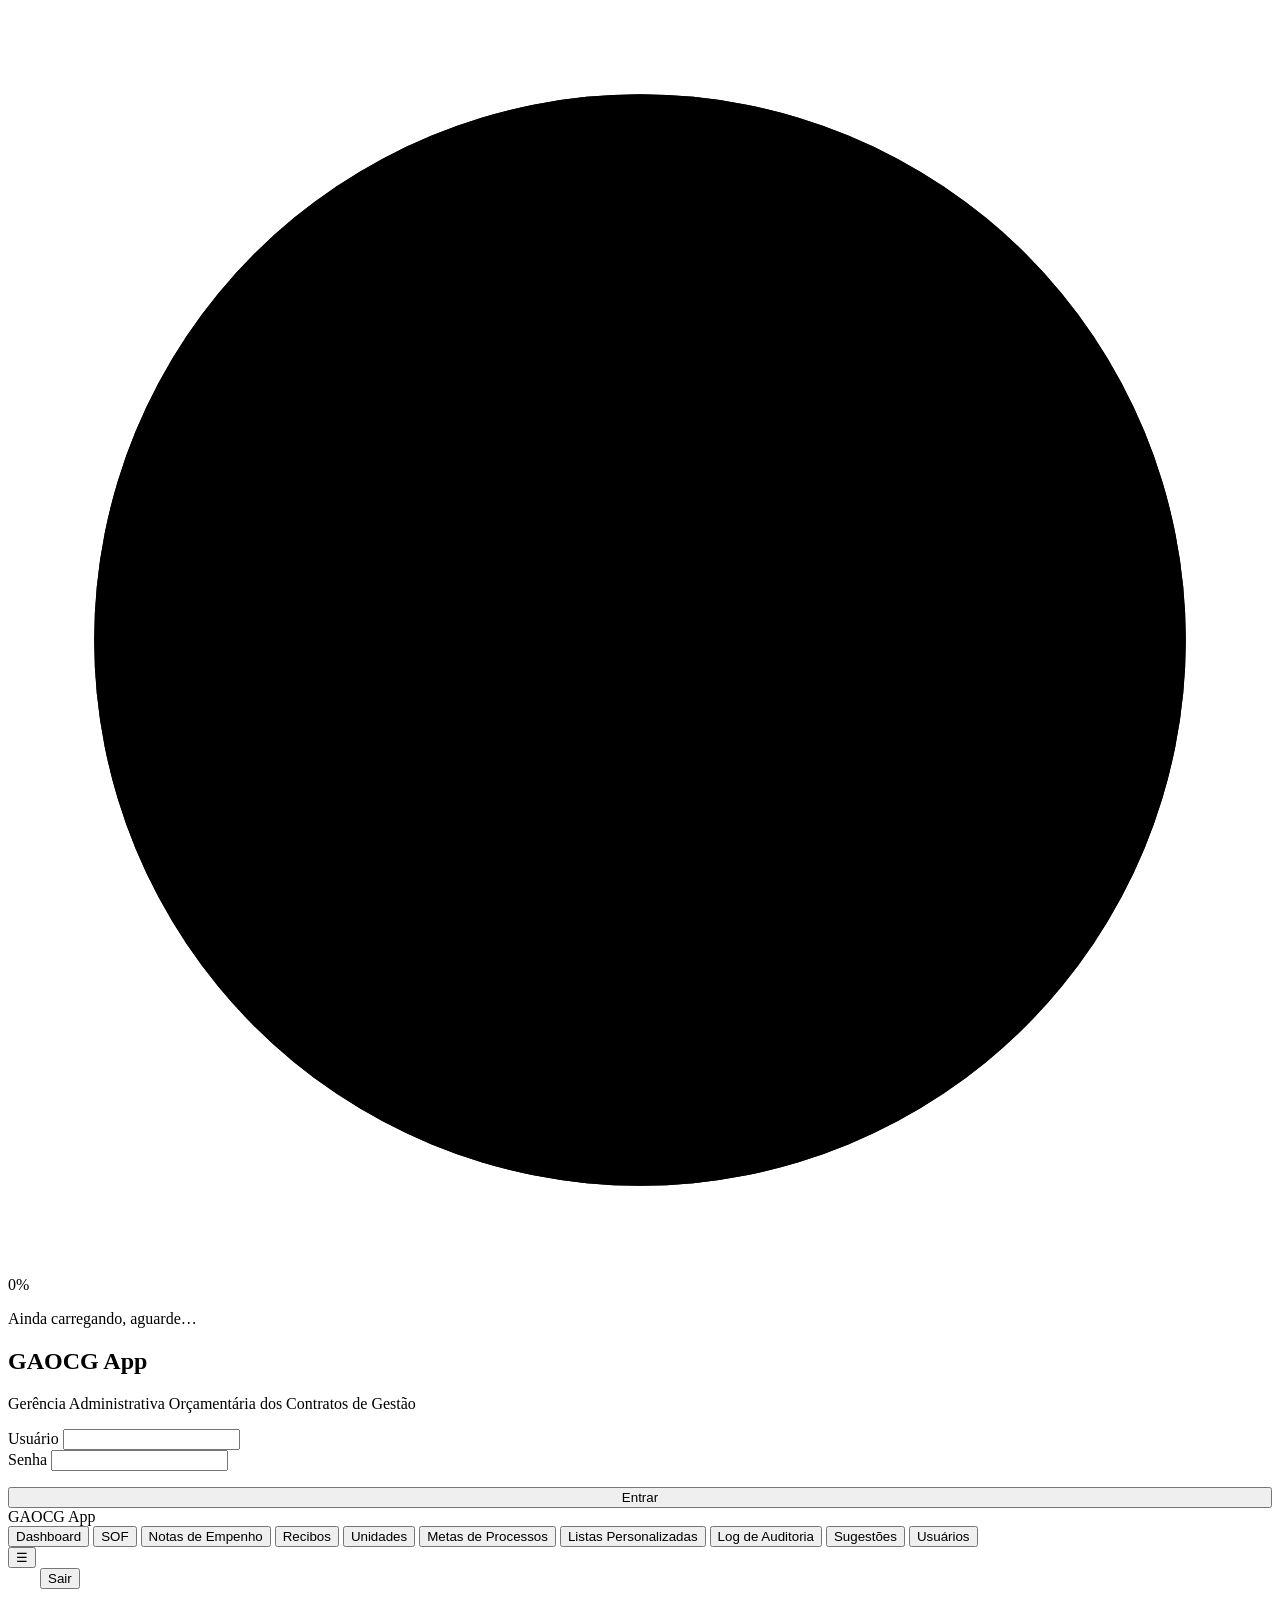
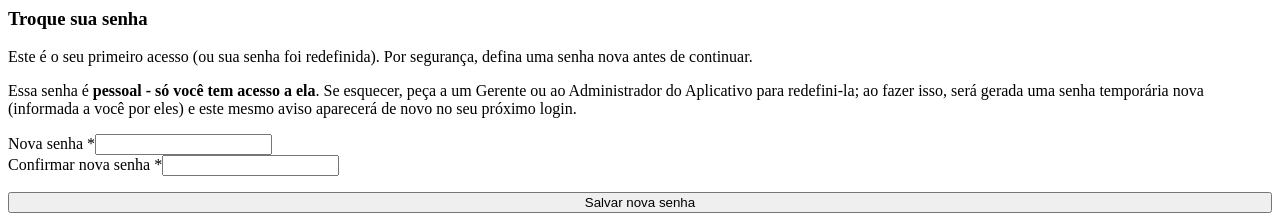
==== index.html @ 0a50ba72 "Troca a senha padrao fixa por senha temporaria aleatoria Remove o "123456" das telas de criacao/rede" ====
<!DOCTYPE html>
<html lang="pt-BR">
<head>
  <meta charset="UTF-8" />
  <meta name="viewport" content="width=device-width, initial-scale=1.0" />
  <title>GAOCG App - Gestão Orçamentária dos Contratos de Gestão</title>
  <link rel="icon" href="favicon.svg" type="image/svg+xml" />
  <!--
    Instalável (sessão 2026-09-01, pedido do usuário) - manifest.json/sw.js
    (na raiz do repo) só cuidam de "Adicionar à tela inicial" no
    celular/desktop. Sem modo offline de propósito - ver comentário no topo
    de sw.js pro motivo.
  -->
  <link rel="manifest" href="manifest.json" />
  <meta name="theme-color" content="#1e3a8a" />
  <link rel="apple-touch-icon" href="favicon.svg" />
  <meta name="apple-mobile-web-app-capable" content="yes" />
  <meta name="apple-mobile-web-app-title" content="GAOCG" />
  <meta name="apple-mobile-web-app-status-bar-style" content="black-translucent" />
  <link rel="stylesheet" href="css/style.css" />
  <!--
    "Novo visual" (sessão 2026-08-13) roda em PARALELO ao style.css acima,
    nunca no lugar dele (ver css/tema-novo.css) - só faz efeito com
    data-tema="novo" em <html>. Escolha entre "Atual"/"Novo" existiu como
    período de transição e foi removida (sessão 2026-08-14, pedido do
    usuário): data-tema="novo" agora é fixo, aplicado abaixo sem depender de
    preferência salva.
  -->
  <link rel="stylesheet" href="css/tema-novo.css" />
  <script>
    // data-tema="novo" precisa estar em <html> ANTES do parser chegar no
    // <body>, pra nunca piscar o visual antigo por uma fração de segundo -
    // por isso é um script síncrono aqui (não "defer" como os demais). Só o
    // modo de cor (claro/escuro/sistema) ainda é preferência do usuário,
    // salva em localStorage (ver js/tema.js).
    (function () {
      document.documentElement.setAttribute('data-tema', 'novo');
      try {
        var modoCor = localStorage.getItem('gaocg_tema_modo_cor') || 'sistema';
        if (modoCor !== 'sistema') document.documentElement.setAttribute('data-modo-cor', modoCor);
      } catch (e) { /* localStorage indisponível (modo privado etc.) - fica no modo sistema. */ }
    })();
  </script>
</head>
<body>

  <!--
    Anel de carregamento com porcentagem (sessão 2026-09-01, pedido do
    usuário: "como eu sei que não travou?") - substitui o spinner simples
    (sem informação nenhuma) por um indicador que sempre está em movimento e
    mostra uma estimativa de progresso, pra nunca parecer travado numa
    requisição mais lenta. A porcentagem é uma ESTIMATIVA por tempo (o Apps
    Script não expõe progresso real de execução) - se aproxima de ~92% e
    desacelera, nunca chega perto de 100% sozinha; só pula pra 100% quando a
    resposta chega de verdade (ver UI.mostrarCarregando/esconderCarregando,
    js/app.js).
  -->
  <div id="sobreposicaoCarregando" class="oculto">
    <div class="carregando-caixa">
      <div class="anel-carregamento-wrap">
        <svg class="anel-carregamento" viewBox="0 0 44 44">
          <circle class="anel-carregamento-fundo" cx="22" cy="22" r="19"></circle>
          <circle class="anel-carregamento-progresso" id="anelCarregamentoProgresso" cx="22" cy="22" r="19"></circle>
        </svg>
        <span class="anel-carregamento-texto" id="anelCarregamentoTexto">0%</span>
      </div>
      <p class="carregando-aviso oculto" id="carregandoAviso">Ainda carregando, aguarde…</p>
    </div>
  </div>
  <div id="containerToasts"></div>

  <!-- TELA DE LOGIN -->
  <section id="telaLogin">
    <div class="cartao-login">
      <h1>GAOCG App</h1>
      <p class="subtitulo">Gerência Administrativa Orçamentária dos Contratos de Gestão</p>
      <form id="formLogin" novalidate>
        <div class="campo">
          <label for="loginUsuario">Usuário</label>
          <input id="loginUsuario" type="text" autocomplete="username" required />
        </div>
        <div class="campo">
          <label for="loginSenha">Senha</label>
          <input id="loginSenha" type="password" autocomplete="current-password" required />
        </div>
        <p id="loginErro" class="erro-campo oculto"></p>
        <button type="submit" class="botao primario" style="width:100%">Entrar</button>
      </form>
    </div>
  </section>

  <!-- APLICAÇÃO -->
  <div id="appShell" class="oculto">
    <aside id="barraLateral">
      <div class="logo">GAOCG App</div>
      <nav>
        <button data-tela="dashboard" class="ativo">Dashboard</button>
        <button data-tela="sof">SOF</button>
        <button data-tela="notasEmpenho">Notas de Empenho</button>
        <button data-tela="recibos">Recibos</button>
        <button data-tela="unidades">Unidades</button>
        <button data-tela="metasProcessos">Metas de Processos</button>
        <button data-tela="listas">Listas Personalizadas</button>
        <button data-tela="logAuditoria">Log de Auditoria</button>
        <button data-tela="sugestoes">Sugestões</button>
        <button data-tela="usuarios" class="somente-gerente oculto">Usuários</button>
      </nav>
    </aside>
    <div id="fundoMenuMobile" class="fundo-menu-mobile oculto"></div>

    <div id="areaPrincipal">
      <header id="barraTopo">
        <button type="button" id="btnMenuMobile" class="botao-icone oculto-desktop" aria-label="Abrir menu">☰</button>
        <div id="tituloTopo" style="font-weight:600;color:var(--azul-escuro)"></div>
        <div style="display:flex;align-items:center;gap:16px">
          <div id="temaControles"></div>
          <div class="usuario-info">
            <strong id="nomeUsuarioTopo"></strong>
            <span id="perfilUsuarioTopo"></span>
          </div>
          <button id="btnSair" class="botao">Sair</button>
        </div>
      </header>
      <main id="conteudo"></main>
    </div>
  </div>

  <!--
    MODAL GENÉRICO (reaproveitado por todas as telas) - sessão 2026-08-12:
    o conteúdo (.modal, com título/corpo/rodapé) passou a ser criado por JS
    (UI.abrirModal, js/app.js) em vez de fixo aqui, pra permitir minimizar um
    card editado (sai de dentro de #sobreposicaoModal, vai pra
    #areaModaisMinimizados, sem perder nenhum estado/listener) e reabri-lo
    depois pelo "dock" (#dockModais, canto inferior esquerdo).
  -->
  <div id="sobreposicaoModal" class="sobreposicao-modal oculto"></div>
  <div id="areaModaisMinimizados" class="oculto"></div>
  <div id="dockModais" class="dock-modais"></div>

  <!--
    TROCA DE SENHA OBRIGATÓRIA (sessão 2026-08-26, pedido do usuário) -
    aparece no primeiro login de todo usuário novo, e de novo sempre que um
    Gerente/Administrador redefine a senha dele (gera uma senha temporária).
    Fixo aqui (não passa por UI.abrirModal) DE PROPÓSITO: sem botão de
    fechar/X e sem listener de "clicar fora" - só some depois que
    trocarSenhaPrimeiroLogin salva com sucesso (ver verificarTrocaSenhaObrigatoria_,
    js/app.js). Fica escondido por baixo do appShell até ser exibido.
  -->
  <div id="sobreposicaoTrocaSenhaObrigatoria" class="sobreposicao-modal oculto">
    <div class="modal pequeno">
      <div class="modal-cabecalho"><h3 class="modal-titulo">Troque sua senha</h3></div>
      <div class="modal-corpo">
        <p class="ajuda">Este é o seu primeiro acesso (ou sua senha foi redefinida). Por segurança, defina uma senha nova antes de continuar.</p>
        <p class="ajuda">Essa senha é <strong>pessoal - só você tem acesso a ela</strong>. Se esquecer, peça a um Gerente ou ao Administrador do Aplicativo para redefini-la; ao fazer isso, será gerada uma senha temporária nova (informada a você por eles) e este mesmo aviso aparecerá de novo no seu próximo login.</p>
        <form id="formTrocaSenhaObrigatoria" novalidate>
          <div class="campo"><label for="primeiroLoginSenhaNova">Nova senha *</label><input id="primeiroLoginSenhaNova" type="password" autocomplete="new-password" minlength="6" required /></div>
          <div class="campo"><label for="primeiroLoginSenhaConfirmacao">Confirmar nova senha *</label><input id="primeiroLoginSenhaConfirmacao" type="password" autocomplete="new-password" minlength="6" required /></div>
          <p id="primeiroLoginErro" class="erro-campo oculto"></p>
          <button type="submit" class="botao primario" style="width:100%">Salvar nova senha</button>
        </form>
      </div>
    </div>
  </div>

  <!--
    defer: os 18 arquivos são baixados em PARALELO durante o parse do HTML e
    executados na ordem declarada, logo antes do DOMContentLoaded - em vez de
    um download bloqueante atrás do outro. A ordem entre eles continua
    garantida (é isso que `defer` promete), então as dependências de carga
    (App.init em js/app.js depende de todos os módulos anteriores já estarem
    definidos) seguem valendo. Nenhum módulo toca no DOM antes do parse
    terminar, então o listener de DOMContentLoaded em js/app.js continua sendo
    registrado a tempo.
  -->
  <script defer src="js/api.js"></script>
  <script defer src="js/cache-abas.js"></script>
  <script defer src="js/auth.js"></script>
  <script defer src="js/unidades.js"></script>
  <script defer src="js/metas-processos.js"></script>
  <script defer src="js/listas.js"></script>
  <script defer src="js/usuarios.js"></script>
  <script defer src="js/edicao-simultanea.js"></script>
  <script defer src="js/sei-bridge.js"></script>
  <script defer src="js/sof.js"></script>
  <script defer src="js/notas-empenho.js"></script>
  <script defer src="js/recibos.js"></script>
  <script defer src="js/log-auditoria.js"></script>
  <script defer src="js/sugestoes.js"></script>
  <script defer src="js/relatorios.js"></script>
  <script defer src="js/dashboard.js"></script>
  <script defer src="js/tema.js"></script>
  <script defer src="js/app.js"></script>
  <script>
    // Registro do service worker (sessão 2026-09-01) - só pra habilitar
    // "Adicionar à tela inicial", sem afetar o carregamento normal (roda
    // depois do "load", em segundo plano, e falha em silêncio se o
    // navegador não suportar). Ver comentário no topo de sw.js: ele não
    // cacheia nada de propósito.
    if ('serviceWorker' in navigator) {
      window.addEventListener('load', () => {
        navigator.serviceWorker.register('sw.js').catch(() => {});
      });
    }
  </script>
</body>
</html>
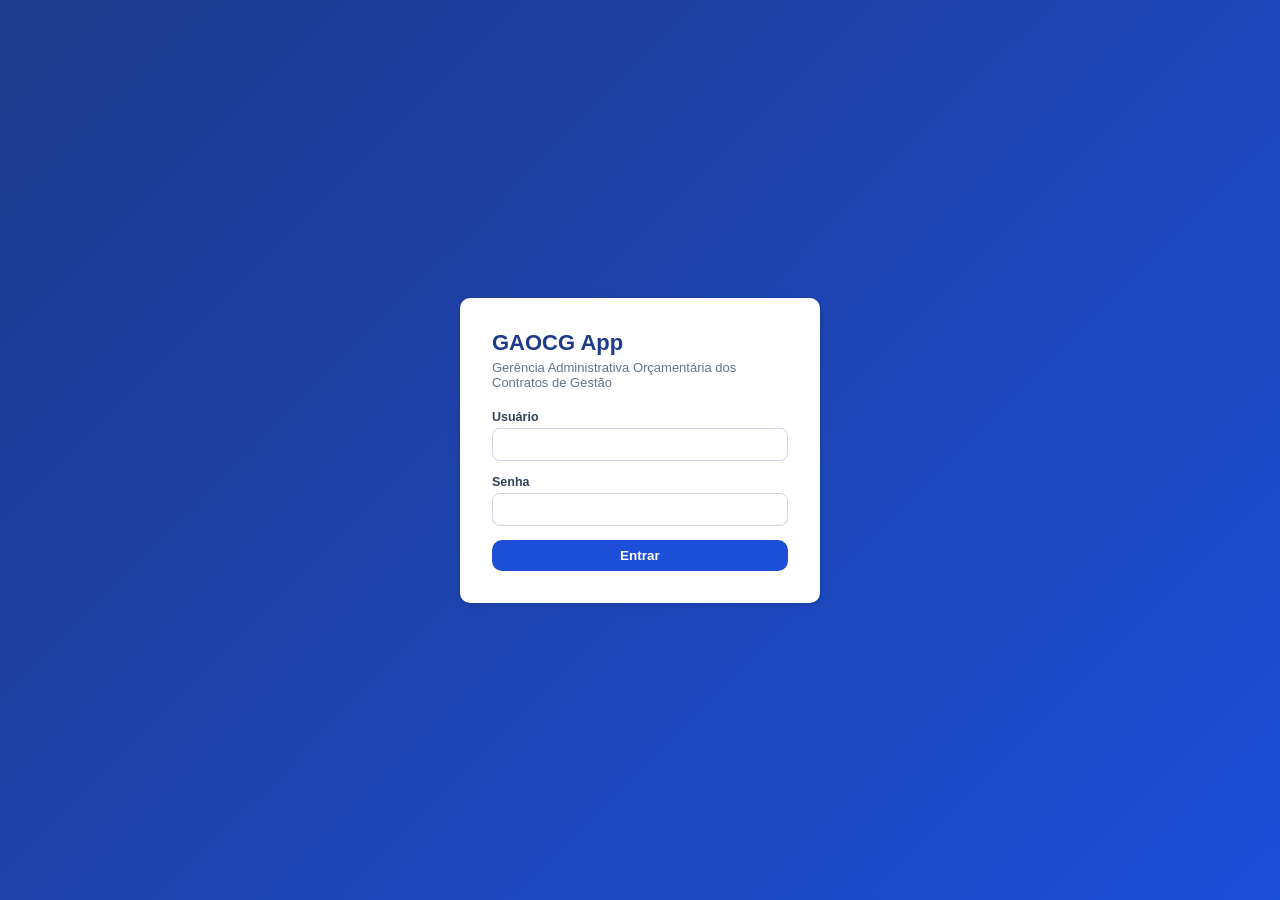
==== commit 41108f3c: "Adiciona a aba Fluxograma GAOCG (modelagem do Bizagi com navegacao por caminho) Visualizador proprio" ====
--- a/index.html
+++ b/index.html
@@ -100,6 +100,7 @@
         <button data-tela="recibos">Recibos</button>
         <button data-tela="unidades">Unidades</button>
         <button data-tela="metasProcessos">Metas de Processos</button>
+        <button data-tela="fluxograma">Fluxograma GAOCG</button>
         <button data-tela="listas">Listas Personalizadas</button>
         <button data-tela="logAuditoria">Log de Auditoria</button>
         <button data-tela="sugestoes">Sugestões</button>
@@ -186,6 +187,7 @@
   <script defer src="js/recibos.js"></script>
   <script defer src="js/log-auditoria.js"></script>
   <script defer src="js/sugestoes.js"></script>
+  <script defer src="js/fluxograma.js"></script>
   <script defer src="js/relatorios.js"></script>
   <script defer src="js/dashboard.js"></script>
   <script defer src="js/tema.js"></script>
--- a/css/style.css
+++ b/css/style.css
@@ -0,0 +1,1001 @@
+/* GAOCG App - CSS vanilla (sem framework), tema claro. */
+
+:root {
+  --azul: #1d4ed8;
+  --azul-escuro: #1e3a8a;
+  --azul-claro: #dbeafe;
+  --verde: #15803d;
+  --verde-claro: #dcfce7;
+  --vermelho: #b91c1c;
+  --vermelho-claro: #fee2e2;
+  --amarelo: #a16207;
+  --amarelo-claro: #fef9c3;
+  --cinza-100: #f1f5f9;
+  --cinza-200: #e2e8f0;
+  --cinza-300: #cbd5e1;
+  --cinza-500: #64748b;
+  --cinza-700: #334155;
+  --cinza-900: #0f172a;
+  --branco: #ffffff;
+  --roxo: #7e22ce;
+  --roxo-claro: #f3e8ff;
+  --ciano: #0e7490;
+  --ciano-claro: #cffafe;
+  --raio: 10px;
+  --sombra: 0 2px 6px rgba(15, 23, 42, 0.1), 0 1px 3px rgba(15, 23, 42, 0.07);
+  --sombra-forte: 0 8px 20px rgba(15, 23, 42, 0.14), 0 2px 6px rgba(15, 23, 42, 0.08);
+}
+
+* { box-sizing: border-box; }
+
+body {
+  margin: 0;
+  font-family: -apple-system, "Segoe UI", Roboto, Arial, sans-serif;
+  background: var(--cinza-100);
+  color: var(--cinza-900);
+  font-size: 14px;
+}
+
+.oculto { display: none !important; }
+
+/* ===== Login ===== */
+#telaLogin {
+  min-height: 100vh;
+  display: flex;
+  align-items: center;
+  justify-content: center;
+  background: linear-gradient(135deg, var(--azul-escuro), var(--azul));
+}
+.cartao-login {
+  background: var(--branco);
+  border-radius: var(--raio);
+  box-shadow: var(--sombra);
+  padding: 32px;
+  width: 100%;
+  max-width: 360px;
+}
+.cartao-login h1 { margin: 0 0 4px; color: var(--azul-escuro); font-size: 22px; }
+.cartao-login p.subtitulo { margin: 0 0 20px; color: var(--cinza-500); font-size: 13px; }
+
+/* ===== Layout geral ===== */
+#appShell { display: flex; min-height: 100vh; }
+
+#barraLateral {
+  width: 220px;
+  background: var(--azul-escuro);
+  color: var(--branco);
+  flex-shrink: 0;
+  display: flex;
+  flex-direction: column;
+}
+#barraLateral .logo { padding: 20px 16px; font-weight: 700; font-size: 16px; border-bottom: 1px solid rgba(255,255,255,0.15); }
+#barraLateral nav { flex: 1; padding: 8px; }
+#barraLateral nav button {
+  display: block;
+  width: 100%;
+  text-align: left;
+  background: none;
+  border: none;
+  color: rgba(255,255,255,0.85);
+  padding: 10px 12px;
+  border-radius: var(--raio);
+  cursor: pointer;
+  font-size: 13.5px;
+  margin-bottom: 2px;
+}
+#barraLateral nav button:hover { background: rgba(255,255,255,0.1); }
+#barraLateral nav button.ativo { background: var(--azul); color: var(--branco); font-weight: 600; }
+
+#areaPrincipal { flex: 1; display: flex; flex-direction: column; min-width: 0; }
+
+#barraTopo {
+  background: var(--branco);
+  border-bottom: 1px solid var(--cinza-200);
+  padding: 12px 24px;
+  display: flex;
+  justify-content: space-between;
+  align-items: center;
+}
+/*
+ * Borda + sombra (sessão 2026-08-14, pedido do usuário): antes só tinha
+ * cursor:pointer, sem nenhuma pista visual de que dava pra clicar (abre
+ * abrirModalPerfil, ver js/app.js) até passar o mouse. Mesma linguagem de
+ * "cartão clicável" já usada em .cartao-indicador/.cartao-sof/.cartao-unidade
+ * (borda sutil + sombra em repouso, borda mais escura + sombra mais forte no
+ * hover) - só com os tokens de cor prontos pra virar dark mode sozinha
+ * quando o tema mudar (ver css/tema-novo.css).
+ */
+#barraTopo .usuario-info {
+  text-align: right;
+  font-size: 12.5px;
+  color: var(--cinza-500);
+  cursor: pointer;
+  padding: 6px 14px;
+  border: 1px solid var(--cinza-200);
+  border-radius: var(--raio);
+  background: var(--cinza-100);
+  box-shadow: var(--sombra);
+  transition: box-shadow .12s ease, border-color .12s ease;
+}
+#barraTopo .usuario-info:hover { border-color: var(--cinza-300); box-shadow: var(--sombra-forte); }
+#barraTopo .usuario-info strong { color: var(--cinza-900); font-size: 14px; display: block; }
+
+#conteudo { padding: 24px; flex: 1; overflow-y: auto; max-width: 1600px; margin: 0 auto; width: 100%; }
+
+/* ===== Componentes ===== */
+h2.titulo-tela { margin: 0 0 16px; font-size: 18px; color: var(--azul-escuro); }
+
+.botao {
+  display: inline-block;
+  border: none;
+  border-radius: var(--raio);
+  padding: 8px 16px;
+  font-size: 13.5px;
+  font-weight: 600;
+  cursor: pointer;
+  background: var(--cinza-200);
+  color: var(--cinza-900);
+  text-decoration: none; /* .botao também é usada em <a> (ex.: "Ver arquivo") - sem isso, herdava o sublinhado padrão de link. */
+  transition: transform .08s ease, filter .08s ease;
+}
+.botao:hover { filter: brightness(0.97); }
+.botao:active { transform: scale(0.96); filter: brightness(0.9); }
+.botao.primario { background: var(--azul); color: var(--branco); }
+.botao.perigo { background: var(--vermelho); color: var(--branco); }
+.botao.sucesso { background: var(--verde); color: var(--branco); }
+.botao:disabled { opacity: 0.6; cursor: not-allowed; }
+/* Botão "Apagar cards"/"Apagar linhas" com o modo de seleção em lote ligado (sessão 2026-08-31). */
+.botao.ativo { background: var(--vermelho); color: var(--branco); }
+
+/**
+ * Barra de seleção em lote (sessão 2026-08-31, pedido do usuário: "Apagar
+ * cards" em SOF/Notas de Empenho/Unidades/Recibos) - mesma barra reaproveitada
+ * nas 4 telas, sempre logo abaixo da barra de filtros.
+ */
+.barra-selecao-lote { display: flex; align-items: center; gap: 12px; background: var(--vermelho-claro); border: 1px solid var(--vermelho); border-radius: 8px; padding: 10px 14px; margin-bottom: 16px; font-weight: 600; }
+.barra-selecao-lote span { flex: 1; }
+.checkbox-selecao-lote { width: 20px; height: 20px; cursor: pointer; }
+.em-selecao-lote { outline: 2px dashed var(--vermelho); outline-offset: 2px; }
+
+.campo { margin-bottom: 14px; }
+.campo label { display: block; font-weight: 600; margin-bottom: 4px; font-size: 12.5px; color: var(--cinza-700); }
+.campo input:not([type="checkbox"]):not([type="radio"]), .campo select, .campo textarea {
+  width: 100%;
+  padding: 8px 10px;
+  border: 1px solid var(--cinza-300);
+  border-radius: 8px;
+  font-size: 13.5px;
+  font-family: inherit;
+}
+/*
+ * Especificidade do ramo de <input> nas 3 regras abaixo repete DE PROPÓSITO
+ * os dois :not() da regra "normal" logo acima (linha 128) - achado real
+ * (sessão 2026-08-14, motivado pelo usuário reportar que o vermelho novo não
+ * aparecia): ".campo input.destaque-repeticao" (2 classes) tem especificidade
+ * MENOR que ".campo input:not([type=checkbox]):not([type=radio])" (3
+ * classes, por causa dos dois :not() - cada um conta a especificidade do que
+ * está dentro dele, é padrão CSS), então a borda cinza "normal" sempre
+ * vencia e o amarelo/vermelho NUNCA aparecia em campo <input> - nem o amarelo
+ * de template, nem o vermelho de valor monetário inválido, os dois já
+ * quebrados antes desta sessão. <select>/<textarea> nunca tiveram esse
+ * problema (a regra "normal" deles não tem :not() nenhum). O mesmo ajuste
+ * foi replicado em css/tema-novo.css (tema escuro tem sua própria regra
+ * "normal", com o mesmo problema).
+ */
+.campo input:not([type="checkbox"]):not([type="radio"]).destaque-repeticao, .campo select.destaque-repeticao, .campo textarea.destaque-repeticao {
+  border-color: var(--amarelo); background: var(--amarelo-claro);
+}
+/* Campo monetário com texto que não vira número (ver UI.parseValorBr, js/app.js).
+   Os campos de valor são type="text" + inputmode="decimal" pra aceitar o formato
+   brasileiro ("1.234,56"), que o type="number" rejeitava silenciosamente. */
+.campo input:not([type="checkbox"]):not([type="radio"]).campo-invalido {
+  border-color: var(--vermelho); background: var(--vermelho-claro);
+}
+/* Campo obrigatório do formulário de SOF ainda vazio (sessão 2026-08-14,
+   pedido do usuário) - ver CAMPOS_OBRIGATORIOS/aplicarDestaqueObrigatorios_
+   em js/sof.js. Some sozinho assim que o campo é preenchido (na mão ou por
+   autopreenchimento de template/unidade); nunca convive com .destaque-repeticao
+   no mesmo campo, porque um campo preenchido pelo template deixa de estar vazio. */
+.campo input:not([type="checkbox"]):not([type="radio"]).campo-obrigatorio-vazio, .campo select.campo-obrigatorio-vazio, .campo textarea.campo-obrigatorio-vazio,
+.campo .editor-rico-area.campo-obrigatorio-vazio {
+  border-color: var(--vermelho); background: var(--vermelho-claro);
+}
+/* Menu suspenso de <select> é pintado à parte pelo navegador/SO - cor sólida
+   nas <option>, pro texto continuar legível ali mesmo que a cor de fundo do
+   campo (acima) vire uma variável translúcida no futuro (ver o mesmo ajuste,
+   motivado por um bug real no tema escuro, em css/tema-novo.css). */
+.campo select.destaque-repeticao option,
+.campo select.campo-obrigatorio-vazio option {
+  background: var(--branco); color: var(--cinza-900);
+}
+.campo .ajuda { font-size: 11.5px; color: var(--cinza-500); margin-top: 3px; }
+/* Input + botão auxiliar na mesma linha (ex.: Nº SOF + "Buscar no SEI", sessão 2026-08-14). */
+.campo-linha-botao { display: flex; gap: 6px; align-items: stretch; }
+.campo-linha-botao input { flex: 1; min-width: 0; }
+.campo-linha-botao .botao { white-space: nowrap; padding: 8px 10px; }
+.campo .erro-campo { font-size: 11.5px; color: var(--vermelho); margin-top: 3px; }
+@keyframes piscarErro { 0%, 100% { opacity: 1; } 50% { opacity: 0; } }
+.erro-campo.piscar-erro { animation: piscarErro 0.25s ease-in-out 2; }
+/* #sofErro (modal de SOF) fica FORA de um .campo - a regra ".campo .erro-campo"
+   acima nunca chegava nele (achado 2026-09-04); base própria por id, pra
+   nunca ficar sem cor/tamanho de erro nenhum. */
+#sofErro.erro-campo { font-size: 11.5px; color: var(--vermelho); margin-top: 8px; }
+/* Campos obrigatórios faltando no modal de SOF (sessão 2026-09-04, pedido do
+   usuário: "a informação de quais campos faltam deve aparecer maior e com
+   mais destaque") - banner bem mais chamativo que o .erro-campo padrão
+   (pequeno, usado pra erros comuns de outros formulários/do próprio backend),
+   só quando marcado com esta classe extra (ver mostrarErroObrigatoriosSof_,
+   js/sof.js - some de novo em qualquer outro tipo de erro). */
+#sofErro.erro-campo-grande {
+  font-size: 15px;
+  font-weight: 700;
+  color: #7a1212;
+  background: var(--vermelho-claro);
+  border: 1px solid var(--vermelho);
+  border-radius: 8px;
+  padding: 10px 14px;
+  margin-top: 8px;
+}
+/* Pisca em vermelho os campos obrigatórios faltando, por alguns segundos,
+   assim que uma tentativa de salvar falha - reforça visualmente pra onde o
+   scrollIntoView (mostrarErroObrigatoriosSof_) acabou de levar o usuário. A
+   marcação vermelha ESTÁTICA (.campo-obrigatorio-vazio) continua depois que
+   a animação termina - só o piscar é temporário. */
+@keyframes piscarCampoObrigatorio {
+  0%, 100% { box-shadow: 0 0 0 0 rgba(198, 40, 40, 0); }
+  50% { box-shadow: 0 0 0 4px rgba(198, 40, 40, .35); }
+}
+.piscar-campo { animation: piscarCampoObrigatorio 0.5s ease-in-out 4; }
+.grade-2 { display: grid; grid-template-columns: 1fr 1fr; gap: 0 16px; }
+.grade-3 { display: grid; grid-template-columns: 1fr 1fr 1fr; gap: 0 16px; }
+
+.linhas-fonte { display: flex; flex-direction: column; gap: 8px; }
+.linha-fonte { display: grid; grid-template-columns: 1fr 1fr 1fr auto; gap: 0 16px; align-items: start; padding: 8px; background: var(--cinza-100); border-radius: 8px; }
+.linha-fonte .campo { margin-bottom: 0; }
+.linha-fonte-remover {
+  align-self: center; margin-top: 18px; width: 28px; height: 28px; border: none; border-radius: 8px;
+  background: var(--vermelho-claro); color: var(--vermelho); font-size: 16px; line-height: 1; cursor: pointer;
+}
+.linha-fonte-remover:hover { filter: brightness(0.97); }
+.linhas-fonte-rodape { display: flex; justify-content: space-between; align-items: center; margin-top: 8px; }
+.linhas-fonte-total { font-size: 13px; color: var(--cinza-700); }
+
+/*
+ * Linha de Fonte do SOF (sessão de fusão do formulário "Criar SOF - SEI" na
+ * criação): ganhou um cronograma de 12 meses, não cabe mais no grid de 4
+ * colunas numa única linha que ".linha-fonte" pressupõe (esse continua
+ * servindo só as linhas de Manutenção, mais simples, sem mudança de layout).
+ */
+.linha-fonte-cronograma { position: relative; display: flex; flex-direction: column; gap: 10px; padding: 12px 40px 12px 12px; background: var(--cinza-100); border-radius: 8px; }
+.linha-fonte-cronograma .campo { margin-bottom: 0; }
+.linha-fonte-cronograma .linha-fonte-remover { position: absolute; top: 8px; right: 8px; margin-top: 0; }
+.linha-fonte-cabecalho { display: grid; grid-template-columns: repeat(5, 1fr); gap: 0 16px; }
+.linha-fonte-total-exibicao { display: block; padding: 8px 10px; background: #fff; border: 1px solid var(--cinza-200); border-radius: 6px; font-size: 14px; }
+.linha-fonte-total-atendido-exibicao { display: block; padding: 8px 10px; background: var(--verde-claro); color: var(--verde); border: 1px solid var(--verde-claro); border-radius: 6px; font-size: 14px; }
+.linha-fonte-meses { display: grid; grid-template-columns: repeat(6, 1fr); gap: 8px 12px; }
+.linha-fonte-mes-campo { margin-bottom: 0; }
+.linha-fonte-mes-campo label { font-size: 11px; }
+/* Destaque verde/vermelho no cronograma da SOF (sessão 2026-07-29): mês já
+   coberto pelo total atendido (empenhado) x mês ainda não coberto. */
+.linha-fonte-mes-campo.mes-atendido input { background: var(--verde-claro); border-color: var(--verde); color: var(--verde); font-weight: 600; }
+.linha-fonte-mes-campo.mes-pendente input { background: var(--vermelho-claro); border-color: var(--vermelho); color: var(--vermelho); font-weight: 600; }
+.linha-fonte-legenda { margin: 4px 0 0; }
+
+/*
+ * Linha de Termo Aditivo da Unidade (sessão 2026-07-27): ganhou Tipo de
+ * pagamento (Regular/Sazonal) + Data limite, não cabe mais no grid de 3
+ * colunas de ".linha-fonte" - classe própria, mesmo princípio de
+ * ".linha-fonte-cronograma" acima.
+ */
+.linha-ta { position: relative; display: flex; flex-direction: column; gap: 10px; padding: 12px 40px 12px 12px; background: var(--cinza-100); border-radius: 8px; }
+.linha-ta-campos { display: grid; grid-template-columns: 1fr 1fr 1fr; gap: 0 12px; align-items: start; }
+.linha-ta-pagamento { display: grid; grid-template-columns: 1fr 1fr; gap: 0 12px; align-items: start; }
+.linha-ta-campos .campo, .linha-ta-pagamento .campo { margin-bottom: 0; }
+.linha-ta .linha-fonte-remover { position: absolute; top: 8px; right: 8px; margin-top: 0; }
+
+/*
+ * Seções de Ação da Unidade (sessão 2026-09-01, pedido do usuário) - mesmo
+ * princípio de ".linha-ta" acima, com um 2º nível aninhado (as Exceções por
+ * Objeto de cada seção, ".linha-acao-excecao").
+ */
+.linhas-acao { display: flex; flex-direction: column; gap: 12px; }
+.linha-acao { position: relative; display: flex; flex-direction: column; gap: 10px; padding: 12px 40px 12px 12px; background: var(--cinza-100); border-radius: 8px; }
+/* Escopado a .linha-acao-cabecalho (não .linha-acao inteiro) DE PROPÓSITO -
+   .linha-acao-excecao (mais abaixo) também tem um .linha-fonte-remover
+   dentro de .linha-acao, e não pode herdar este posicionamento. */
+.linha-acao-cabecalho .linha-fonte-remover { position: absolute; top: 8px; right: 8px; margin-top: 0; }
+.linha-acao-cabecalho .campo { margin-bottom: 0; max-width: 320px; }
+.linha-acao-campos { display: grid; grid-template-columns: 1fr 1fr 1fr; gap: 0 12px; align-items: start; }
+.linha-acao-campos .campo { margin-bottom: 0; }
+.linha-acao-excecoes { border-top: 1px solid var(--cinza-200); padding-top: 10px; }
+.linha-acao-excecoes-titulo { display: block; font-weight: 600; font-size: 12.5px; color: var(--cinza-700); margin-bottom: 6px; }
+.linha-acao-excecoes-titulo .ajuda { display: block; font-weight: 400; margin-top: 2px; }
+.linha-acao-excecoes-lista { display: flex; flex-direction: column; gap: 8px; margin-bottom: 8px; }
+.linha-acao-excecao { position: relative; display: grid; grid-template-columns: 1fr 1fr; gap: 0 12px; padding-right: 40px; align-items: center; background: var(--branco); border-radius: 8px; padding-top: 6px; padding-bottom: 6px; padding-left: 8px; }
+.linha-acao-excecao .linha-fonte-remover { position: absolute; top: 50%; right: 6px; transform: translateY(-50%); margin-top: 0; width: 24px; height: 24px; font-size: 14px; }
+/* select/input soltos aqui (sem o wrapper .campo, que traria margem/label indesejados numa linha compacta) - reaplica a mesma aparência de .campo input/.campo select "na mão". */
+.linha-acao-excecao select, .linha-acao-excecao input { width: 100%; padding: 8px 10px; border: 1px solid var(--cinza-300); border-radius: 8px; font-size: 13.5px; font-family: inherit; margin: 0; }
+.cartao-unidade-ta-vencido { color: var(--vermelho); margin: 2px 0 6px; }
+
+.linhas-parcela-dividida { display: flex; flex-direction: column; gap: 8px; }
+.linha-parcela-dividida { display: flex; gap: 12px; align-items: flex-start; padding: 8px; background: var(--cinza-100); border-radius: 8px; }
+.linha-parcela-dividida .campo { margin-bottom: 0; }
+.linha-parcela-dividida-corpo { flex: 1; }
+.linha-parcela-dividida-remover {
+  align-self: center; margin-top: 18px; width: 28px; height: 28px; border: none; border-radius: 8px;
+  background: var(--vermelho-claro); color: var(--vermelho); font-size: 16px; line-height: 1; cursor: pointer; flex-shrink: 0;
+}
+.linha-parcela-dividida-remover:hover { filter: brightness(0.97); }
+/* Tabela "Documentos anexados" (LE + Ordens Bancárias) da parcela de maior percentual de um Recibo dividido de Contrato de Gestão (TES) - sessão 2026-08-06, reaproveita .tabela-reforcos (Notas de Empenho). */
+.pd-ob-bloco { margin-top: 10px; }
+.pd-ob-bloco .pd-ob-tabela-wrap { margin-bottom: 8px; }
+
+.painel {
+  background: var(--branco);
+  border-radius: var(--raio);
+  box-shadow: var(--sombra);
+  padding: 20px;
+  margin-bottom: 16px;
+  overflow-x: auto;
+}
+
+.barra-filtros { display: flex; flex-wrap: wrap; gap: 8px; align-items: flex-end; margin-bottom: 16px; }
+.barra-filtros .campo { margin-bottom: 0; min-width: 160px; }
+/* Agrupa o seletor de competência com o botão "Gerar recibos da meta" (sessão 2026-08-31, pedido do usuário) - os dois sempre juntos, nunca separados pelo wrap da barra de filtros. */
+.acao-gerar-meta { display: flex; align-items: flex-end; gap: 8px; }
+.acao-gerar-meta .campo { margin-bottom: 0; min-width: 130px; }
+
+/* Legenda de cores do prazo do contrato (sessão 2026-08-24, pedido do usuário) - tela de Unidades. */
+.legenda-prazo-unidades { margin: -8px 0 16px; font-size: 12px; color: var(--cinza-500); }
+.legenda-prazo-unidades .selo { font-size: 10.5px; padding: 1px 7px; margin: 0 1px; }
+
+table.tabela { width: 100%; border-collapse: collapse; font-size: 13px; }
+table.tabela th, table.tabela td { padding: 8px 10px; border-bottom: 1px solid var(--cinza-200); text-align: left; white-space: nowrap; }
+table.tabela th { background: var(--cinza-100); font-weight: 600; color: var(--cinza-700); position: sticky; top: 0; }
+table.tabela tbody tr:hover { background: var(--cinza-100); cursor: pointer; }
+table.tabela tbody tr.carregando { opacity: 0.55; pointer-events: none; transition: opacity .1s ease; }
+/* Recibo sem Nº Processo ainda (sessão 2026-08-27) - card criado por "Gerar
+   recibos da meta", ou qualquer outro sem o campo preenchido, ver
+   linhaReciboHtml_/cartaoGrupoReciboHtml_ (js/recibos.js). */
+table.tabela tbody tr.linha-sem-processo { background: var(--amarelo-claro); }
+table.tabela tbody tr.linha-sem-processo:hover { background: #fef3c7; }
+
+.selo { display: inline-block; padding: 2px 8px; border-radius: 999px; font-size: 11px; font-weight: 600; }
+.selo.azul { background: var(--azul-claro); color: var(--azul-escuro); }
+.selo.verde { background: var(--verde-claro); color: var(--verde); }
+.selo.amarelo { background: var(--amarelo-claro); color: var(--amarelo); }
+.selo.vermelho { background: var(--vermelho-claro); color: var(--vermelho); }
+.selo.cinza { background: var(--cinza-200); color: var(--cinza-700); }
+/* Perfil Administrador do Aplicativo (sessão 2026-08-14). */
+.selo.roxo { background: var(--roxo-claro); color: var(--roxo); }
+
+/* Status editável direto na listagem de Recibos (sessão 2026-08-07) - mesma
+   forma de "selo" de sempre, só que é um <select> de verdade por baixo. */
+.select-status-recibo {
+  display: inline-block; padding: 2px 6px; border-radius: 999px; font-size: 11px; font-weight: 600;
+  border: 1px solid rgba(0,0,0,.08); cursor: pointer; background-color: var(--cinza-200); color: var(--cinza-700);
+  max-width: 100%; font-family: inherit;
+}
+.select-status-recibo:disabled { opacity: .6; cursor: wait; }
+.select-status-recibo:focus-visible { outline: 2px solid var(--azul); outline-offset: 1px; }
+
+/* Card de grupo de parcela dividida na listagem de Recibos (sessão
+   2026-08-07, pedido do usuário: parcelas do mesmo pagamento em destaque,
+   "para não se confundir os outros pagamento") - Unidade/Objeto/Processo/
+   Competência aparecem 1x só no cabeçalho; a tabelinha embaixo reaproveita
+   .tabela normal, só com as colunas que mudam por parcela. */
+#listaRecibos > table.tabela, #listaRecibos > .cartao-grupo-recibo { margin-bottom: 14px; }
+#listaRecibos > table.tabela:last-child, #listaRecibos > .cartao-grupo-recibo:last-child { margin-bottom: 0; }
+.cartao-grupo-recibo { background: var(--branco); border-radius: var(--raio); box-shadow: var(--sombra); border-left: 4px solid var(--azul); overflow: hidden; }
+/* Mesmo destaque de tr.linha-sem-processo, versão card (sessão 2026-08-27). */
+.cartao-grupo-recibo.cartao-grupo-recibo-sem-processo { background: var(--amarelo-claro); border-left-color: var(--amarelo); }
+.cartao-grupo-recibo.cartao-grupo-recibo-sem-processo .cartao-grupo-recibo-cabecalho { background: var(--amarelo-claro); }
+.cartao-grupo-recibo-cabecalho { display: flex; flex-wrap: wrap; align-items: center; gap: 4px 14px; padding: 10px 14px; background: var(--azul-claro); }
+.cartao-grupo-recibo-titulo { font-weight: 700; color: var(--azul-escuro); font-size: 13.5px; }
+.cartao-grupo-recibo-meta { font-size: 12px; color: var(--cinza-700); }
+.cartao-grupo-recibo-observacao { margin: 0; padding: 6px 14px; font-size: 12px; color: var(--cinza-700); background: var(--cinza-100); border-bottom: 1px solid var(--cinza-200); overflow-wrap: break-word; }
+.cartao-grupo-recibo-observacao-meta { font-size: 11px; color: var(--cinza-500); }
+.cartao-grupo-recibo table.tabela th { position: static; }
+
+/* ===== Observações de Recibo (comentários com autor+data, sessão 2026-08-26) ===== */
+.observacoes-recibo-lista { display: flex; flex-direction: column; gap: 8px; margin: 8px 0; }
+.observacao-recibo { background: var(--cinza-100); border-radius: var(--raio); padding: 8px 10px; }
+.observacao-recibo-texto { font-size: 13px; color: var(--cinza-900); white-space: pre-wrap; overflow-wrap: break-word; }
+.observacao-recibo-rodape { display: flex; justify-content: space-between; align-items: center; gap: 8px; margin-top: 4px; }
+.observacao-recibo-acoes { display: flex; gap: 4px; flex-shrink: 0; }
+.observacao-recibo-nova { margin-top: 4px; }
+
+.paginacao { display: flex; justify-content: space-between; align-items: center; margin-top: 12px; font-size: 13px; color: var(--cinza-500); gap: 12px; flex-wrap: wrap; }
+.paginacao .botoes { display: flex; gap: 6px; }
+/* Seletor "Por página" (sessão 2026-08-31, pedido do usuário: 20/40/80/100/Todos). */
+.paginacao-tamanho { display: flex; align-items: center; gap: 6px; }
+.paginacao-tamanho select { padding: 4px 8px; border-radius: 6px; border: 1px solid var(--cinza-300); background: var(--superficie); color: var(--cinza-900); font-size: 13px; }
+
+/* ===== Select pesquisável (busca em qualquer dropdown com várias opções) ===== */
+.select-pesquisavel { position: relative; }
+.select-pesquisavel-input {
+  width: 100%; padding: 8px 10px; border: 1px solid var(--cinza-300); border-radius: 8px;
+  font-size: 13.5px; font-family: inherit; background: var(--branco);
+}
+.select-pesquisavel-input:disabled { background: var(--cinza-100); color: var(--cinza-500); cursor: not-allowed; }
+.select-pesquisavel-lista {
+  position: absolute; z-index: 45; top: calc(100% + 4px); left: 0; right: 0; max-height: 220px; overflow-y: auto;
+  background: var(--branco); border: 1px solid var(--cinza-300); border-radius: 8px; box-shadow: var(--sombra);
+  list-style: none; margin: 0; padding: 4px;
+}
+.select-pesquisavel-opcao { padding: 7px 9px; border-radius: 6px; font-size: 13px; cursor: pointer; }
+.select-pesquisavel-opcao:hover, .select-pesquisavel-opcao.destacada { background: var(--azul-claro); color: var(--azul-escuro); }
+.select-pesquisavel-vazio { padding: 7px 9px; font-size: 12.5px; color: var(--cinza-500); }
+
+/* ===== Filtro de múltipla escolha (barras de filtro) ===== */
+.campo-filtro-multiplo { display: grid; grid-template-columns: 1fr auto; align-items: center; gap: 4px; }
+.campo-filtro-multiplo label { grid-column: 1 / -1; width: auto !important; text-align: left; }
+/* Campo de Busca livre com "x" ao lado (sessão 2026-08-24, pedido do
+   usuário) - mesmo grid de .campo-filtro-multiplo acima, só que ao lado de
+   um <input> de texto comum em vez do widget de múltipla escolha. */
+.campo-busca-livre { display: grid; grid-template-columns: 1fr auto; align-items: center; gap: 4px; }
+.campo-busca-livre label { grid-column: 1 / -1; width: auto !important; text-align: left; }
+.filtro-multiplo { position: relative; }
+.filtro-multiplo-cabecalho {
+  width: 100%; display: flex; align-items: center; justify-content: space-between; gap: 6px;
+  padding: 8px 10px; border: 1px solid var(--cinza-300); border-radius: 8px; background: var(--branco);
+  font-size: 13.5px; font-family: inherit; cursor: pointer; color: var(--cinza-900); text-align: left;
+}
+.filtro-multiplo-cabecalho svg { flex-shrink: 0; color: var(--cinza-500); }
+.filtro-multiplo.tem-selecao .filtro-multiplo-cabecalho { border-color: var(--azul); background: var(--azul-claro); color: var(--azul-escuro); font-weight: 600; }
+.filtro-multiplo-texto { overflow: hidden; text-overflow: ellipsis; white-space: nowrap; }
+.filtro-multiplo-painel {
+  position: absolute; z-index: 45; top: calc(100% + 4px); left: 0; min-width: 220px; max-width: 320px;
+  background: var(--branco); border: 1px solid var(--cinza-300); border-radius: 8px; box-shadow: var(--sombra); padding: 6px;
+}
+.filtro-multiplo-busca {
+  width: 100%; padding: 7px 9px; border: 1px solid var(--cinza-300); border-radius: 6px;
+  font-size: 13px; font-family: inherit; margin-bottom: 4px;
+}
+.filtro-multiplo-opcoes { max-height: 220px; overflow-y: auto; }
+.filtro-multiplo-opcao { display: flex; align-items: center; gap: 8px; padding: 6px 8px; border-radius: 6px; font-size: 13px; cursor: pointer; }
+.filtro-multiplo-opcao:hover { background: var(--cinza-100); }
+.filtro-multiplo-opcao input { flex-shrink: 0; }
+.filtro-multiplo-vazio { padding: 7px 9px; font-size: 12.5px; color: var(--cinza-500); }
+/* "Selecionar todas" (sessão 2026-09-01, pedido do usuário) - mesma linha de .filtro-multiplo-opcao, só com separador embaixo e peso maior (marca a diferença pra ela não ser uma opção "de verdade"). */
+.filtro-multiplo-selecionar-todas { font-weight: 600; border-bottom: 1px solid var(--cinza-200); border-radius: 0; margin-bottom: 4px; padding-bottom: 8px; }
+.filtro-multiplo-selecionar-todas:has(input:disabled) { opacity: 0.5; cursor: not-allowed; }
+.filtro-multiplo-x, .busca-livre-x {
+  flex-shrink: 0; width: 26px; height: 26px; border: 1px solid var(--cinza-300); border-radius: 6px;
+  background: var(--branco); color: var(--cinza-500); font-size: 13px; line-height: 1; cursor: pointer;
+}
+.filtro-multiplo-x:hover, .busca-livre-x:hover { background: var(--vermelho-claro); color: var(--vermelho); border-color: var(--vermelho-claro); }
+.botao-limpar-filtros { background: var(--vermelho-claro); color: var(--vermelho); }
+.botao-limpar-filtros:hover { filter: brightness(0.96); }
+
+/* ===== Cabeçalho de tela com ações + chips de "Filtros ativos" (sessão 2026-09-30) =====
+   SOF/Notas de Empenho/Recibos: as ações (Novo, Relatório, Selecionar para
+   excluir) saíram da barra de filtros e foram pro lado do título; os "x" de
+   cada filtro viraram chips removíveis logo abaixo da barra. */
+.cabecalho-tela { display: flex; flex-wrap: wrap; align-items: center; justify-content: space-between; gap: 10px 16px; margin-bottom: 16px; }
+.cabecalho-tela h2.titulo-tela { margin: 0; }
+.acoes-tela { display: flex; flex-wrap: wrap; align-items: center; gap: 8px; }
+.barra-filtros .campo.campo-busca-livre { flex: 1 1 280px; min-width: 240px; }
+.barra-filtros .campo-checkbox-filtro { min-width: 0; min-height: 38px; }
+.filtros-ativos { display: flex; flex-wrap: wrap; align-items: center; gap: 6px; margin: -4px 0 14px; font-size: 12.5px; }
+.filtros-ativos-rotulo { color: var(--cinza-500); margin-right: 2px; }
+.chip-filtro { display: inline-flex; align-items: center; gap: 2px; max-width: 340px; padding: 3px 3px 3px 10px; border-radius: 999px; background: var(--azul-claro); color: var(--azul-escuro); }
+.chip-filtro-texto { overflow: hidden; text-overflow: ellipsis; white-space: nowrap; }
+.chip-filtro-x { flex-shrink: 0; width: 20px; height: 20px; padding: 0; border: none; border-radius: 50%; background: transparent; color: inherit; font-size: 15px; line-height: 1; cursor: pointer; }
+.chip-filtro-x:hover { background: rgba(127,127,127,.22); }
+.chip-filtro-limpar { border: none; background: transparent; padding: 3px 6px; color: var(--vermelho); font: inherit; text-decoration: underline; cursor: pointer; }
+/* Lista recarregando depois de mexer num filtro: esmaece o conteúdo atual e
+   mostra "Atualizando…", sem o spinner global que travava a tela inteira. */
+.lista-atualizando { position: relative; min-height: 64px; }
+.lista-atualizando > * { opacity: .45; pointer-events: none; transition: opacity .15s ease; }
+.lista-atualizando::after {
+  content: 'Atualizando…'; position: absolute; top: 12px; left: 50%; transform: translateX(-50%); z-index: 5;
+  padding: 4px 14px; border-radius: 999px; background: var(--azul); color: #fff; font-size: 12px; font-weight: 600; box-shadow: var(--sombra);
+}
+
+.aviso-divergencia { color: var(--amarelo); font-size: 12px; margin-top: 2px; }
+.estado-vazio { text-align: center; color: var(--cinza-500); padding: 40px 0; }
+
+/* Aviso de edição simultânea, injetado no topo do formulário já aberto (ver js/edicao-simultanea.js) */
+.aviso-edicao-simultanea {
+  background: var(--amarelo-claro); border: 1px solid var(--amarelo); border-radius: var(--raio);
+  padding: 12px; margin-bottom: 16px; font-size: 13px;
+}
+.aviso-edicao-simultanea p { margin: 0 0 6px; }
+.aviso-edicao-simultanea-botoes { display: flex; gap: 8px; margin-top: 8px; }
+
+/* ===== Stepper de Andamento (SOF) ===== */
+.stepper { display: flex; align-items: flex-start; overflow-x: auto; padding: 8px 4px 12px; }
+.stepper-no { display: flex; flex-direction: column; align-items: center; flex: 0 0 84px; position: relative; }
+.stepper-no:not(:first-child)::before {
+  content: ''; position: absolute; top: 15px; right: 50%; width: 100%; height: 3px;
+  background: var(--cinza-300); z-index: 0; transition: background-color .25s ease;
+}
+.stepper-no.concluido:not(:first-child)::before, .stepper-no.atual:not(:first-child)::before { background: var(--verde); }
+.stepper-marcador {
+  width: 30px; height: 30px; border-radius: 50%; border: none; z-index: 1;
+  display: flex; align-items: center; justify-content: center;
+  font-size: 12px; font-weight: 700; background: var(--cinza-300); color: var(--cinza-700);
+  cursor: pointer; transition: transform .15s ease, background-color .2s ease, color .2s ease;
+}
+.stepper-marcador:disabled { cursor: not-allowed; opacity: .55; }
+.stepper-marcador:not(:disabled):hover { transform: scale(1.12); }
+.stepper-marcador:not(:disabled):active { transform: scale(0.95); }
+.stepper-no.concluido .stepper-marcador { background: var(--verde); color: var(--branco); }
+.stepper-no.atual .stepper-marcador { background: var(--azul); color: var(--branco); box-shadow: 0 0 0 3px var(--azul-claro); }
+.stepper-rotulo { font-size: 10px; text-align: center; color: var(--cinza-500); margin-top: 6px; line-height: 1.25; }
+.stepper-no.concluido .stepper-rotulo, .stepper-no.atual .stepper-rotulo { color: var(--cinza-900); font-weight: 600; }
+
+/* ===== Modal ===== */
+.sobreposicao-modal {
+  position: fixed; inset: 0; background: rgba(15,23,42,0.5);
+  display: flex; align-items: center; justify-content: center; z-index: 40; padding: 16px;
+}
+.modal {
+  background: var(--branco); border-radius: var(--raio); width: 100%; max-width: 640px;
+  max-height: 90vh; overflow-y: auto; box-shadow: var(--sombra);
+}
+.modal.pequeno { max-width: 420px; }
+.modal.grande { max-width: 900px; }
+.sei-secao-titulo { margin: 16px 0 6px; font-size: 13px; color: var(--cinza-700); text-transform: uppercase; border-top: 1px solid var(--cinza-200); padding-top: 12px; }
+.sei-secao-titulo:first-child { border-top: none; margin-top: 0; padding-top: 0; }
+.modal-cabecalho { display: flex; justify-content: space-between; align-items: center; padding: 16px 20px; border-bottom: 1px solid var(--cinza-200); }
+.modal-cabecalho h3 { margin: 0; font-size: 16px; }
+.modal-cabecalho button.fechar { background: none; border: none; font-size: 22px; cursor: pointer; color: var(--cinza-500); line-height: 1; }
+.modal-corpo { padding: 20px; }
+.modal-rodape { padding: 14px 20px; border-top: 1px solid var(--cinza-200); display: flex; flex-wrap: wrap; justify-content: flex-end; gap: 8px; }
+
+/* ===== Dock de modais minimizados (sessão 2026-08-12) ===== */
+.dock-modais {
+  position: fixed; left: 16px; bottom: 16px; z-index: 45;
+  display: flex; flex-direction: column-reverse; gap: 8px;
+  max-width: min(280px, calc(100vw - 32px));
+}
+.dock-modal-card {
+  display: flex; align-items: center; justify-content: space-between; gap: 8px;
+  background: var(--branco); border: 1px solid var(--cinza-300); border-radius: 8px;
+  box-shadow: var(--sombra-forte); padding: 8px 10px; cursor: pointer;
+}
+.dock-modal-card:hover { border-color: var(--azul); background: var(--azul-claro); }
+.dock-modal-card-titulo { font-size: 12.5px; font-weight: 600; color: var(--cinza-900); overflow: hidden; text-overflow: ellipsis; white-space: nowrap; }
+.dock-modal-card-fechar { flex-shrink: 0; background: none; border: none; font-size: 18px; line-height: 1; color: var(--cinza-500); cursor: pointer; padding: 0 2px; }
+.dock-modal-card-fechar:hover { color: var(--vermelho); }
+
+/* ===== Toast / spinner ===== */
+#containerToasts { position: fixed; top: 16px; right: 16px; z-index: 60; display: flex; flex-direction: column; gap: 8px; width: min(320px, calc(100vw - 32px)); }
+.toast { color: var(--branco); border-radius: 8px; padding: 10px 14px; font-size: 13px; box-shadow: var(--sombra); }
+.toast.erro { background: var(--vermelho); }
+.toast.sucesso { background: var(--verde); }
+.toast.info { background: var(--cinza-700); }
+.toast.aviso { background: var(--amarelo); }
+
+#sobreposicaoCarregando {
+  position: fixed; inset: 0; background: rgba(15,23,42,0.25); z-index: 70;
+  display: flex; align-items: center; justify-content: center;
+}
+.carregando-caixa {
+  display: flex; flex-direction: column; align-items: center; gap: 10px;
+  background: var(--branco); border-radius: 16px; padding: 18px 22px; box-shadow: var(--sombra);
+}
+.anel-carregamento-wrap { position: relative; width: 56px; height: 56px; }
+/* rotate(-90deg): SVG desenha o círculo a partir das 3h por padrão - gira pra começar do topo (12h), como qualquer indicador de progresso circular. */
+.anel-carregamento { width: 56px; height: 56px; transform: rotate(-90deg); }
+.anel-carregamento-fundo { fill: none; stroke: var(--cinza-200); stroke-width: 4; }
+/* stroke-dasharray/dashoffset = como se desenha "fatia preenchida x vazia" num círculo com stroke - dasharray fixa o comprimento total do traço (2*pi*raio, raio=19 -> ~119.4); dashoffset (atualizado via JS a cada tick, ver atualizarAnelCarregamento_ em js/app.js) é quanto desse traço fica invisível, então baixar o offset "fecha" o anel de progresso. */
+.anel-carregamento-progresso {
+  fill: none; stroke: var(--azul); stroke-width: 4; stroke-linecap: round;
+  stroke-dasharray: 119.4; stroke-dashoffset: 119.4;
+  transition: stroke-dashoffset .2s linear;
+}
+.anel-carregamento-texto {
+  position: absolute; inset: 0; display: flex; align-items: center; justify-content: center;
+  font-size: 12px; font-weight: 700; color: var(--azul-escuro); font-variant-numeric: tabular-nums;
+}
+.carregando-aviso { margin: 0; font-size: 12px; color: var(--cinza-700); text-align: center; }
+
+/* min-width:0 + overflow:hidden: sem isso, um item de grid não encolhe abaixo do
+   conteúdo "intrínseco" dele - um número grande sem espaço pra quebrar (ex.
+   "88.497.248,12") empurra o card e vaza por cima do vizinho. overflow-wrap
+   no valor faz o número quebrar linha em vez de vazar; overflow:hidden aqui é
+   só o cinto de segurança final, pra NUNCA vazar mesmo se algum valor futuro
+   escapar da quebra de linha. */
+.cartao-indicador { background: var(--branco); border-radius: var(--raio); box-shadow: var(--sombra); padding: 16px; border-top: 3px solid var(--azul); transition: transform .12s ease, box-shadow .12s ease; min-width: 0; overflow: hidden; }
+.cartao-indicador .valor { font-size: 25px; font-weight: 700; color: var(--azul-escuro); overflow-wrap: anywhere; word-break: break-word; }
+.cartao-indicador .rotulo { font-size: 12px; color: var(--cinza-500); margin-top: 2px; overflow-wrap: anywhere; }
+.cartao-indicador.clicavel { cursor: pointer; }
+.cartao-indicador.clicavel:hover { transform: translateY(-3px); box-shadow: var(--sombra-forte); }
+.cartao-indicador-topo { display: flex; justify-content: space-between; align-items: center; margin-bottom: 10px; }
+.cartao-indicador-icone { display: flex; align-items: center; justify-content: center; width: 36px; height: 36px; border-radius: 999px; background: var(--azul-claro); color: var(--azul-escuro); font-size: 16px; }
+.cartao-indicador-icone.verde { background: var(--verde-claro); color: var(--verde); }
+.cartao-indicador-icone.amarelo { background: var(--amarelo-claro); color: var(--amarelo); }
+.cartao-indicador-icone.vermelho { background: var(--vermelho-claro); color: var(--vermelho); }
+.cartao-indicador-icone.roxo { background: var(--roxo-claro); color: var(--roxo); }
+.cartao-indicador-icone.ciano { background: var(--ciano-claro); color: var(--ciano); }
+.cartao-indicador.acento-azul { border-top-color: var(--azul); }
+.cartao-indicador.acento-verde { border-top-color: var(--verde); }
+.cartao-indicador.acento-amarelo { border-top-color: var(--amarelo); }
+.cartao-indicador.acento-vermelho { border-top-color: var(--vermelho); }
+.cartao-indicador.acento-roxo { border-top-color: var(--roxo); }
+.cartao-indicador.acento-ciano { border-top-color: var(--ciano); }
+.cartao-indicador-seta { color: var(--cinza-300); display: inline-flex; transition: transform .15s ease; }
+/* Card "Processos do mês" (Metas de Processos, sessão 2026-08-24): usa o
+   mesmo slot .cartao-indicador-seta, mas com um chevron que gira ao expandir
+   em vez de navegar pra outra tela - ver cartaoMetasHtml_/configurarPainelMetas_
+   em js/dashboard.js. */
+.cartao-indicador-seta.aberta { transform: rotate(180deg); }
+.cartao-indicador-delta { font-size: 11.5px; color: var(--cinza-500); margin-top: 6px; overflow-wrap: anywhere; }
+.cartao-indicador-delta.positivo { color: var(--verde); }
+.cartao-indicador-delta.negativo { color: var(--vermelho); }
+.grade-indicadores { display: grid; grid-template-columns: repeat(auto-fit, minmax(min(200px, 100%), 1fr)); gap: 12px; margin-bottom: 20px; }
+
+/* ===== Dashboard ===== */
+.dash-etiqueta { margin: 0; font-size: 11.5px; font-weight: 700; letter-spacing: .04em; text-transform: uppercase; color: var(--cinza-500); }
+.dash-subtitulo { margin: 2px 0 16px; font-size: 13px; color: var(--cinza-500); }
+.dash-grade-paineis { display: grid; grid-template-columns: 1fr 1fr; gap: 16px; margin-bottom: 16px; }
+.dash-painel-cabecalho { display: flex; justify-content: space-between; align-items: center; margin-bottom: 4px; }
+.dash-painel-cabecalho h3 { margin: 0; font-size: 14px; }
+.dash-painel-cabecalho a { font-size: 12.5px; color: var(--azul); text-decoration: none; font-weight: 600; }
+.dash-painel-cabecalho a:hover { text-decoration: underline; }
+/* Painel "NEs com saldo abaixo da parcela" (sessão 2026-09-01) - table.tabela tbody tr:hover acima já dá o cursor/hover da linha clicável. */
+#dashSaldoBaixoTabela strong.vermelho { color: var(--vermelho); }
+.dash-lista { display: flex; flex-direction: column; gap: 8px; margin-top: 8px; }
+.dash-item-lista { display: flex; align-items: center; gap: 10px; padding: 8px; border-radius: 8px; cursor: pointer; }
+.dash-item-lista:hover { background: var(--cinza-100); }
+.dash-item-lista-corpo { flex: 1; display: flex; flex-direction: column; min-width: 0; }
+.dash-item-lista-corpo span { font-size: 12px; color: var(--cinza-500); }
+.dash-item-lista-autor { font-size: 12px; color: var(--cinza-500); white-space: nowrap; }
+.dash-busca { width: 100%; padding: 8px 10px; border: 1px solid var(--cinza-300); border-radius: 8px; font-size: 13px; margin: 4px 0 8px; }
+.dash-lista-rolavel { max-height: 360px; overflow-y: auto; padding-right: 4px; }
+.dash-item-ne { flex-direction: column; align-items: stretch; gap: 4px; border: 1px solid transparent; }
+.dash-item-ne.alerta { background: var(--vermelho-claro); }
+.dash-item-ne.alerta:hover { background: #fdd; }
+.dash-item-ne-valores { display: flex; gap: 12px; flex-wrap: wrap; font-size: 12px; color: var(--cinza-700); }
+
+/* ===== Cards de SOF ===== */
+.grade-cards-sof { display: grid; grid-template-columns: repeat(auto-fill, minmax(min(440px, 100%), 1fr)); gap: 18px; }
+.cartao-sof {
+  display: flex; flex-direction: column; gap: 10px; background: var(--branco); border-radius: var(--raio);
+  box-shadow: var(--sombra); padding: 20px; cursor: default; border-left: 4px solid var(--azul);
+  transition: box-shadow .12s ease;
+}
+.cartao-sof:hover { box-shadow: var(--sombra-forte); }
+.cartao-sof.carregando { opacity: 0.55; pointer-events: none; transition: opacity .1s ease; }
+.botao-icone {
+  display: flex; align-items: center; justify-content: center; width: 30px; height: 30px;
+  border: none; border-radius: 8px; background: var(--cinza-100); color: var(--cinza-700);
+  cursor: pointer; transition: transform .08s ease, filter .08s ease, background-color .15s ease;
+}
+.botao-icone:hover { filter: brightness(0.97); }
+.botao-icone:active { transform: scale(0.9); }
+.botao-icone.editar:hover { background: var(--azul-claro); color: var(--azul-escuro); }
+.botao-icone.excluir { color: var(--vermelho); }
+.botao-icone.excluir:hover { background: var(--vermelho-claro); }
+.tabela-acoes { display: flex; gap: 6px; white-space: nowrap; }
+.cartao-ne-cronograma { display: grid; grid-template-columns: 1fr 1fr; gap: 2px 12px; margin: 4px 0; }
+.cartao-ne-cronograma-linha { display: flex; justify-content: space-between; font-size: 11.5px; color: var(--cinza-700); }
+.cronograma-ne-grade { display: grid; grid-template-columns: 1fr 1fr 1fr; gap: 4px 12px; margin: 6px 0; }
+.cronograma-ne-item { display: flex; justify-content: space-between; font-size: 12.5px; background: var(--cinza-100); border-radius: 6px; padding: 4px 8px; }
+
+.cartao-sof-topo { display: flex; justify-content: flex-end; align-items: center; gap: 8px; }
+.cartao-sof-topo-acoes { display: flex; align-items: center; gap: 8px; }
+.cartao-sof-titulo { margin: 0; font-size: 22px; color: var(--azul-escuro); }
+.cartao-sof-subtitulo { margin: -4px 0 4px; font-size: 13.5px; color: var(--cinza-700); }
+.cartao-sof-infogrid {
+  display: grid; grid-template-columns: repeat(auto-fit, minmax(min(150px, 100%), 1fr)); gap: 10px 16px;
+  background: var(--cinza-100); border-radius: 8px; padding: 12px 14px;
+}
+.cartao-sof-infogrid-item { display: flex; flex-direction: column; gap: 2px; min-width: 0; }
+.cartao-sof-infogrid-item span { font-size: 11px; text-transform: uppercase; letter-spacing: .02em; color: var(--cinza-500); }
+.cartao-sof-infogrid-item strong { font-size: 14px; color: var(--cinza-900); overflow: hidden; text-overflow: ellipsis; white-space: nowrap; }
+.cartao-sof-andamento-topo { display: flex; justify-content: space-between; font-size: 12.5px; color: var(--cinza-500); margin-bottom: 6px; }
+.cartao-sof-andamento-topo strong { color: var(--cinza-900); }
+.cartao-sof-andamento .stepper { padding: 10px 4px 2px; }
+.barra-progresso { width: 100%; height: 6px; border-radius: 999px; background: var(--cinza-200); overflow: hidden; }
+.barra-progresso-preenchimento { height: 100%; background: var(--azul); border-radius: 999px; transition: width .25s ease; }
+.cartao-sof-rodape { display: flex; justify-content: space-between; align-items: center; gap: 10px; margin-top: 4px; padding-top: 12px; border-top: 1px solid var(--cinza-200); }
+
+/* ===== Cards de Unidades ===== */
+.grade-cards-unidade { display: grid; grid-template-columns: repeat(auto-fill, minmax(min(480px, 100%), 1fr)); gap: 18px; align-items: start; }
+.cartao-unidade {
+  display: flex; gap: 12px; background: var(--branco); border-radius: var(--raio); box-shadow: var(--sombra);
+  padding: 18px; border-left: 4px solid var(--verde); transition: box-shadow .12s ease;
+}
+.cartao-unidade:hover { box-shadow: var(--sombra-forte); }
+.cartao-unidade.inativa { opacity: 0.6; border-left-color: var(--cinza-300); }
+.cartao-unidade-acoes { display: flex; flex-direction: column; gap: 6px; flex-shrink: 0; }
+.cartao-unidade-corpo { flex: 1; min-width: 0; cursor: pointer; }
+.cartao-unidade-cabecalho { display: flex; flex-direction: column; gap: 4px; }
+.cartao-unidade-cabecalho h3 { margin: 0; min-width: 0; overflow-wrap: break-word; font-size: 16px; color: var(--azul-escuro); }
+.cartao-unidade-repasse-regular { font-weight: 700; font-size: 13.5px; color: var(--verde); }
+.cartao-unidade-repasse-total { font-size: 12px; font-weight: 600; color: var(--cinza-700); }
+.cartao-unidade-meta { font-size: 12.5px; color: var(--cinza-700); margin: 6px 0; overflow-wrap: break-word; }
+/* Contador(es) de prazo contratual (sessão 2026-08-14) - sempre visível no
+   card, fora do bloco de detalhe que só abre ao clicar (ver renderCards,
+   js/unidades.js). Sem Situação do Contrato preenchida, prazoContratoHtml_
+   devolve string vazia e esta div nem chega a existir. */
+.cartao-unidade-prazo { display: flex; flex-wrap: wrap; gap: 6px; margin: 2px 0 6px; }
+
+/* ===== Cards de Sugestões (sessão 2026-08-14) ===== */
+.cartao-sugestao { background: var(--branco); border-radius: var(--raio); box-shadow: var(--sombra); padding: 16px; margin-bottom: 12px; cursor: pointer; transition: box-shadow .12s ease; }
+.cartao-sugestao:hover { box-shadow: var(--sombra-forte); }
+.cartao-sugestao-topo { display: flex; justify-content: space-between; align-items: center; gap: 8px; margin-bottom: 8px; }
+.cartao-sugestao-texto { margin: 0; white-space: pre-wrap; overflow-wrap: anywhere; }
+.cartao-sugestao-feedback { margin: 10px 0 0; padding-top: 10px; border-top: 1px solid var(--cinza-200); font-size: 13px; color: var(--cinza-700); white-space: pre-wrap; overflow-wrap: anywhere; }
+.cartao-unidade-detalhe { margin-top: 10px; padding-top: 10px; border-top: 1px solid var(--cinza-200); font-size: 13px; }
+.cartao-unidade-detalhe-linha { display: flex; flex-wrap: nowrap; justify-content: space-between; gap: 4px 10px; padding: 3px 0; color: var(--cinza-700); }
+.cartao-unidade-detalhe-linha span:first-child { min-width: 0; white-space: nowrap; overflow: hidden; text-overflow: ellipsis; }
+.cartao-unidade-detalhe-linha span:last-child { font-weight: 600; white-space: nowrap; flex-shrink: 0; }
+.cartao-unidade-detalhe-secao { margin: 0 0 4px; font-size: 11px; font-weight: 700; text-transform: uppercase; letter-spacing: .02em; color: var(--cinza-500); }
+.cartao-unidade-detalhe-secao.cartao-unidade-detalhe-divisor { margin-top: 10px; padding-top: 10px; border-top: 1px dashed var(--cinza-200); }
+
+.aviso-exclusao { font-size: 16px; font-weight: 700; color: var(--vermelho); text-align: center; line-height: 1.4; margin: 8px 0 4px; }
+
+/* ===== Cards de Notas de Empenho ===== */
+.cartao-ne {
+  display: flex; flex-direction: column; gap: 8px; background: var(--branco); border-radius: var(--raio);
+  box-shadow: var(--sombra); padding: 18px; border-left: 4px solid var(--azul); transition: box-shadow .12s ease;
+}
+.cartao-ne:hover { box-shadow: var(--sombra-forte); }
+/* Mês que casou com o filtro de Competência na tela de Notas de Empenho -
+   ver cronogramaBoxHtml_ (js/notas-empenho.js). */
+.linha-mes-filtrado > td { background: #fff8d6; font-weight: 600; }
+.cartao-ne.alerta { border-left-color: var(--vermelho); background: var(--vermelho-claro); }
+.cartao-ne-topo { display: flex; justify-content: space-between; align-items: center; gap: 8px; flex-wrap: wrap; }
+.cartao-ne-meta { display: inline-flex; align-items: center; gap: 6px; font-size: 12px; color: var(--cinza-500); }
+.cartao-ne-numero { margin: 2px 0 0; font-size: 20px; color: var(--azul-escuro); }
+.cartao-ne-unidade { margin: 0 0 6px; font-size: 13px; color: var(--azul); font-weight: 600; }
+.cartao-ne-infogrid {
+  display: grid; grid-template-columns: 1fr 1fr; gap: 10px 16px;
+  background: var(--cinza-100); border-radius: 8px; padding: 12px 14px;
+}
+.cartao-ne-infogrid-item { display: flex; flex-direction: column; gap: 2px; min-width: 0; }
+.cartao-ne-infogrid-item span { font-size: 11px; text-transform: uppercase; letter-spacing: .02em; color: var(--cinza-500); }
+.cartao-ne-infogrid-item strong { font-size: 14px; color: var(--cinza-900); }
+.cartao-ne-infogrid-item strong.vermelho { color: var(--vermelho); }
+.cartao-ne-infogrid-item strong.verde { color: var(--verde); }
+.cartao-ne-detalhe { font-size: 11.5px; color: var(--cinza-500); margin: 0 0 8px; }
+/*
+ * Tabela "Reforços lançados" (sessão 2026-07-30): uma linha por DOCUMENTO de
+ * reforço (agrupado por numero_ne_reforco no backend), não mais uma linha
+ * por mês - ver linhasReforcoHtml_, js/notas-empenho.js.
+ */
+.cartao-ne-linhas { margin: 8px 0; padding: 8px 10px; background: var(--cinza-100); border-radius: 8px; display: flex; flex-direction: column; gap: 4px; min-width: 0; }
+.cartao-ne-linhas label { font-size: 10.5px; text-transform: uppercase; letter-spacing: .02em; color: var(--cinza-500); margin-bottom: 2px; }
+/* Wrapper com scroll horizontal como rede de segurança (sessão 2026-07-30) -
+   a tabela em si usa table-layout: fixed com larguras proporcionais pra
+   caber dentro do card na maioria dos casos; o scroll só entra em ação em
+   telas muito estreitas ou números de NE incomumente longos. */
+.tabela-reforcos-wrap { overflow-x: auto; border-radius: 8px; }
+.tabela-reforcos { background: var(--branco); border-radius: 8px; overflow: hidden; table-layout: fixed; width: 100%; min-width: 380px; }
+.tabela-reforcos th, .tabela-reforcos td { white-space: normal; font-size: 12.5px; vertical-align: top; word-break: break-word; padding: 8px 8px; }
+.tabela-reforcos th:nth-child(1), .tabela-reforcos td:nth-child(1) { width: 26%; }
+.tabela-reforcos th:nth-child(2), .tabela-reforcos td:nth-child(2) { width: 20%; }
+.tabela-reforcos th:nth-child(3), .tabela-reforcos td:nth-child(3) { width: 24%; }
+.tabela-reforcos th:nth-child(4), .tabela-reforcos td:nth-child(4) { width: 20%; }
+.tabela-reforcos th:nth-child(5), .tabela-reforcos td:nth-child(5) { width: 40px; padding-left: 4px; padding-right: 4px; }
+.tabela-reforcos-lista { list-style: none; margin: 0; padding: 0; display: flex; flex-direction: column; gap: 2px; }
+.tabela-reforcos .botao-icone { width: 26px; height: 26px; background: var(--cinza-100); }
+/* "Ver arquivo"/"Ver" (sessão 2026-09-01, padronizados como .botao) precisam
+   ser bem mais compactos aqui - a coluna Arquivo é só 20% de uma tabela com
+   table-layout:fixed, e o .botao padrão (padding 8px 16px) estourava a
+   largura da coluna, sobrepondo o botão de excluir (40px) ao lado. */
+.tabela-reforcos .botao { padding: 4px 10px; font-size: 11.5px; }
+@media (max-width: 480px) {
+  .tabela-reforcos th, .tabela-reforcos td { font-size: 11.5px; padding: 6px; }
+}
+.cartao-ne-rodape { display: flex; justify-content: space-between; align-items: center; gap: 8px; font-size: 12px; flex-wrap: wrap; }
+.cartao-ne-rodape-links { display: flex; align-items: center; gap: 12px; flex-wrap: wrap; }
+.cartao-ne-cronograma-caixa { background: var(--cinza-100); border-radius: 8px; padding: 12px 14px; margin-top: 2px; }
+.cartao-ne-cronograma-cabecalho { display: flex; justify-content: space-between; align-items: flex-start; gap: 8px; margin-bottom: 8px; font-size: 12.5px; }
+.cartao-ne-cronograma-badge { background: var(--branco); border-radius: 999px; padding: 2px 10px; font-size: 11px; font-weight: 600; color: var(--cinza-700); white-space: nowrap; }
+.cartao-ne-cronograma-caixa table.tabela { background: var(--branco); border-radius: 8px; overflow: hidden; }
+.cartao-ne-cronograma-caixa table.tabela th, .cartao-ne-cronograma-caixa table.tabela td { white-space: normal; }
+.barra-progresso-preenchimento.completo { background: var(--verde); }
+
+/* "Cronograma solicitado" no card de NE (sessão 2026-07-29): meses pedidos
+   pela SOF, verde quando cobertos pelo total atendido acumulado, vermelho
+   quando ainda não. */
+.cartao-ne-cronograma-solicitado { margin-bottom: 12px; padding-bottom: 12px; border-bottom: 1px dashed var(--cinza-300); }
+.cronograma-solicitado-grade { display: grid; grid-template-columns: repeat(auto-fill, minmax(84px, 1fr)); gap: 6px; }
+.cronograma-solicitado-item { display: flex; flex-direction: column; align-items: center; gap: 2px; padding: 6px 4px; border-radius: 6px; font-size: 11px; }
+.cronograma-solicitado-item.atendido { background: var(--verde-claro); color: var(--verde); }
+.cronograma-solicitado-item.pendente { background: var(--vermelho-claro); color: var(--vermelho); }
+.cronograma-solicitado-mes { font-weight: 700; text-transform: uppercase; letter-spacing: .02em; }
+.cronograma-solicitado-valor { font-size: 10.5px; }
+
+::-webkit-scrollbar { width: 8px; height: 8px; }
+::-webkit-scrollbar-thumb { background: var(--cinza-300); border-radius: 999px; }
+
+/* ===== Responsividade ===== */
+.oculto-desktop { display: none; }
+.fundo-menu-mobile { position: fixed; inset: 0; background: rgba(15, 23, 42, 0.4); z-index: 54; }
+
+@media (max-width: 860px) {
+  .oculto-desktop { display: flex; align-items: center; justify-content: center; margin-right: 10px; }
+  #barraLateral {
+    position: fixed; inset: 0 auto 0 0; width: 220px; z-index: 55;
+    transform: translateX(-100%); transition: transform .2s ease;
+  }
+  #barraLateral.aberta { transform: translateX(0); }
+  #barraTopo { padding: 12px 16px; flex-wrap: wrap; gap: 8px; }
+}
+
+@media (min-width: 861px) {
+  .fundo-menu-mobile { display: none; }
+}
+
+@media (max-width: 900px) {
+  .dash-grade-paineis { grid-template-columns: 1fr; }
+}
+
+@media (max-width: 640px) {
+  #conteudo { padding: 14px; }
+  .painel { padding: 14px; }
+  .modal-corpo { padding: 14px; }
+  .grade-2, .grade-3 { grid-template-columns: 1fr; }
+  .linha-fonte { grid-template-columns: 1fr; }
+  .linha-fonte-remover { align-self: flex-end; margin-top: 0; }
+  .linha-fonte-cabecalho { grid-template-columns: 1fr; }
+  .linha-fonte-meses { grid-template-columns: repeat(3, 1fr); }
+  .linha-parcela-dividida { flex-direction: column; }
+  .linha-ta-campos, .linha-ta-pagamento { grid-template-columns: 1fr; }
+}
+
+@media (max-width: 400px) {
+  .cartao-login { padding: 22px; }
+}
+
+/* ===== Novo Dashboard (2026-07-28): 3 cards do topo ===== */
+.grade-indicadores-3 { grid-template-columns: repeat(3, minmax(0, 1fr)); }
+/* Mini barra de progresso dentro do card (card "Atendido x Solicitado"). */
+.cartao-indicador-barra { width: 100%; height: 6px; border-radius: 999px; background: var(--cinza-200); overflow: hidden; margin-top: 8px; }
+.cartao-indicador-barra-preenchimento { height: 100%; background: var(--verde); border-radius: 999px; transition: width .25s ease; }
+/* "de R$ X solicitado" - letra menor abaixo do valor empenhado. */
+.cartao-indicador-subvalor { font-size: 10.5px; color: var(--cinza-500); margin-top: 2px; overflow-wrap: anywhere; }
+
+/* Filtro de checkbox na barra de filtros (ex.: "Somente saldo < 20%" em NE). */
+.campo-checkbox-filtro { display: flex; align-items: center; }
+.rotulo-checkbox { display: inline-flex; align-items: center; gap: 6px; font-size: 13px; color: var(--cinza-700); cursor: pointer; white-space: nowrap; }
+.rotulo-checkbox input { width: 15px; height: 15px; cursor: pointer; margin: 0; }
+
+@media (max-width: 720px) {
+  .grade-indicadores-3 { grid-template-columns: 1fr; }
+}
+
+/* ===== Painel de gráficos do Dashboard (Parte 2, 2026-07-28) ===== */
+.dash-graficos { margin-top: 4px; }
+.dash-graf-controles { display: flex; flex-wrap: wrap; gap: 12px; margin: 8px 0 16px; }
+.dash-graf-controles .campo { margin: 0; min-width: 150px; }
+.dash-graf-controles label { display: block; font-size: 11.5px; color: var(--cinza-500); margin-bottom: 4px; }
+.dash-graf-controles select { width: 100%; padding: 7px 8px; border: 1px solid var(--cinza-200); border-radius: 8px; background: var(--branco); color: var(--cinza-900); font-size: 13px; }
+.dash-graf-area { min-height: 200px; }
+
+.graf-render { width: 100%; overflow-x: auto; }
+.graf-svg { width: 100%; height: auto; max-height: 340px; display: block; }
+/* Rótulos dentro do SVG (usam fill, não color). */
+.graf-eixo-txt { fill: #898781; font-size: 11px; font-family: inherit; }
+.graf-val-txt { fill: var(--cinza-700); font-size: 10.5px; font-weight: 600; font-family: inherit; }
+
+/* Barras horizontais (HTML - melhor para rótulos longos de unidade/OSS). */
+.graf-hbars { display: flex; flex-direction: column; gap: 7px; padding: 4px 0; }
+.graf-hbar-linha { display: grid; grid-template-columns: 160px 1fr 96px; align-items: center; gap: 10px; }
+.graf-hbar-rotulo { font-size: 12px; color: var(--cinza-700); white-space: nowrap; overflow: hidden; text-overflow: ellipsis; }
+.graf-hbar-trilho { background: var(--cinza-100); border-radius: 6px; height: 18px; overflow: hidden; }
+.graf-hbar-fill { height: 100%; background: #2a78d6; border-radius: 6px; min-width: 2px; transition: width .25s ease; }
+.graf-hbar-valor { font-size: 12px; color: var(--cinza-700); text-align: right; font-variant-numeric: tabular-nums; }
+
+/* Pizza / rosca + legenda. */
+.graf-pizza-wrap { display: flex; flex-wrap: wrap; align-items: center; gap: 20px; }
+.graf-svg-pizza { width: 180px; height: 180px; flex: 0 0 auto; }
+.graf-legenda { display: flex; flex-direction: column; gap: 6px; min-width: 220px; flex: 1; }
+.graf-leg-item { display: grid; grid-template-columns: 14px 1fr auto; align-items: center; gap: 8px; font-size: 12.5px; }
+.graf-leg-cor { width: 12px; height: 12px; border-radius: 3px; display: inline-block; }
+.graf-leg-rotulo { color: var(--cinza-700); white-space: nowrap; overflow: hidden; text-overflow: ellipsis; }
+.graf-leg-valor { color: var(--cinza-500); font-variant-numeric: tabular-nums; white-space: nowrap; }
+
+/* Tabela de valores (números exatos + acessibilidade). */
+.graf-tabela-wrap { margin-top: 14px; }
+.graf-tabela-wrap summary { cursor: pointer; font-size: 12.5px; color: var(--azul); font-weight: 600; }
+.graf-tabela { margin-top: 10px; }
+.graf-td-num { text-align: right; font-variant-numeric: tabular-nums; }
+
+@media (max-width: 720px) {
+  .dash-graf-controles .campo { min-width: 130px; flex: 1; }
+  .graf-hbar-linha { grid-template-columns: 110px 1fr 74px; }
+}
+
+/* ===== Assistente de Gerar Relatório (Parte 3, 2026-07-28) ===== */
+.rel-wizard { display: flex; flex-direction: column; gap: 16px; }
+.rel-secao > label { display: block; font-size: 13px; font-weight: 600; color: var(--azul-escuro); margin-bottom: 6px; }
+.rel-hint { font-weight: 400; color: var(--cinza-500); font-size: 11.5px; }
+.rel-linha { display: flex; flex-wrap: wrap; gap: 8px; align-items: center; }
+.rel-input { padding: 8px; border: 1px solid var(--cinza-200); border-radius: 8px; background: var(--branco); color: var(--cinza-900); font-size: 13px; }
+select.rel-input { min-width: 180px; }
+input.rel-input { min-width: 220px; flex: 1; }
+.rel-filtros { display: flex; flex-wrap: wrap; gap: 12px; }
+.rel-filtros .campo { margin: 0; min-width: 160px; }
+.rel-colunas { display: grid; grid-template-columns: repeat(auto-fill, minmax(180px, 1fr)); gap: 4px 14px; }
+.rel-col-item { font-size: 12.5px; }
+.rel-formatos { display: flex; flex-wrap: wrap; gap: 8px 18px; }
+.rel-modelos, .rel-salvar { background: var(--cinza-100); padding: 12px; border-radius: 10px; }
+
+@media (max-width: 720px) {
+  input.rel-input, select.rel-input { min-width: 140px; }
+}
+
+/* ===== Editor com negrito (Objeto da despesa no SOF, 2026-07-28) ===== */
+.editor-rico { border: 1px solid var(--cinza-200); border-radius: 8px; overflow: hidden; background: var(--branco); }
+.editor-rico-barra { display: flex; gap: 4px; padding: 5px 6px; border-bottom: 1px solid var(--cinza-200); background: var(--cinza-100); }
+.editor-rico-btn { min-width: 30px; height: 26px; border: 1px solid var(--cinza-300); border-radius: 6px; background: var(--branco); cursor: pointer; font-size: 13px; line-height: 1; color: var(--cinza-900); }
+.editor-rico-btn:hover { background: var(--azul-claro); border-color: var(--azul); }
+.editor-rico-area { min-height: 120px; max-height: 320px; overflow-y: auto; padding: 10px 12px; font-size: 13px; line-height: 1.5; color: var(--cinza-900); outline: none; }
+.editor-rico-area:empty:before { content: attr(data-placeholder); color: var(--cinza-500); }
+
+/* Diagnóstico do texto lido por OCR (sessão 2026-07-30) - recolhido por
+   padrão, só pra depuração quando algum campo não é identificado certo. */
+.ocr-diagnostico { margin: 6px 0; }
+.ocr-diagnostico summary { cursor: pointer; font-size: 11.5px; color: var(--cinza-500); }
+.ocr-diagnostico pre {
+  margin-top: 6px; padding: 8px 10px; background: var(--cinza-900); color: var(--cinza-100);
+  border-radius: 6px; font-size: 11px; line-height: 1.4; white-space: pre-wrap; word-break: break-word;
+  max-height: 260px; overflow-y: auto;
+}
+
+/* ===== Fluxograma GAOCG (sessão 2026-10-06) - ver js/fluxograma.js ===== */
+.fx-painel { display: flex; flex-direction: column; gap: 10px; }
+#fxSeletor { max-width: 340px; width: 100%; }
+.fx-trilha { display: flex; flex-wrap: wrap; align-items: center; gap: 4px 6px; font-size: 13px; }
+.fx-trilha-item {
+  border: none; background: none; padding: 2px 4px; border-radius: 6px; cursor: pointer;
+  color: var(--azul); font: inherit; text-decoration: underline; text-underline-offset: 2px;
+}
+.fx-trilha-item:hover { background: var(--azul-claro); }
+.fx-trilha-sep { color: var(--cinza-500); }
+.fx-trilha-atual { font-weight: 600; color: var(--cinza-900); padding: 2px 4px; }
+.fx-barra { display: flex; flex-wrap: wrap; align-items: center; gap: 8px; }
+.fx-barra-espaco { flex: 1; }
+.fx-barra .botao:disabled { opacity: .5; cursor: default; }
+.fx-dica { margin: 0; }
+.fx-corpo { position: relative; }
+.fx-area {
+  position: relative; height: calc(100vh - 290px); min-height: 380px; overflow: hidden;
+  border: 1px solid var(--cinza-200); border-radius: 10px;
+  background: #fff; /* o diagrama do Bizagi tem cores próprias - fica sempre sobre "papel" branco, inclusive no tema escuro */
+  touch-action: none; cursor: grab; user-select: none;
+}
+.fx-area.fx-arrastando { cursor: grabbing; }
+.fx-area.fx-carregando { opacity: .5; }
+.fx-area > svg { display: block; width: 100%; height: 100%; }
+.fx-area .estado-vazio { color: #6b7280; }
+.fx-area .fx-rotulo { pointer-events: none; } /* texto do Bizagi por cima do bloco - o clique passa pro bloco de baixo */
+.fx-area .fx-clicavel { cursor: pointer; }
+.fx-area .fx-clicavel:hover > .djs-visual { filter: drop-shadow(0 0 4px rgba(44, 79, 191, .75)); }
+.fx-area .fx-subprocesso > .djs-visual { filter: drop-shadow(0 0 2px rgba(44, 79, 191, .45)); }
+.fx-area .fx-fim:hover > .djs-visual { filter: drop-shadow(0 0 6px rgba(193, 51, 39, .9)); }
+.fx-area .fx-destaque > .djs-visual { animation: fx-pulso 1.2s ease-in-out 4; filter: drop-shadow(0 0 7px rgba(245, 158, 11, 1)); }
+@keyframes fx-pulso {
+  0%, 100% { filter: drop-shadow(0 0 7px rgba(245, 158, 11, 1)); }
+  50% { filter: drop-shadow(0 0 14px rgba(245, 158, 11, .35)); }
+}
+.fx-detalhe {
+  position: absolute; top: 10px; right: 10px; width: min(360px, calc(100% - 20px)); max-height: calc(100% - 20px); overflow-y: auto;
+  background: var(--superficie, var(--branco)); color: var(--cinza-900); border: 1px solid var(--cinza-200); border-radius: 10px;
+  box-shadow: 0 8px 24px rgba(0, 0, 0, .18); padding: 14px 16px; font-size: 13px; line-height: 1.5;
+}
+.fx-detalhe h3 { margin: 2px 28px 8px 0; font-size: 15px; }
+.fx-detalhe h4 { margin: 12px 0 4px; font-size: 13px; }
+.fx-detalhe p { margin: 0 0 8px; }
+.fx-detalhe ul { margin: 0; padding-left: 18px; }
+.fx-detalhe-tipo { font-size: 11px; text-transform: uppercase; letter-spacing: .04em; color: var(--cinza-500); }
+.fx-detalhe-fechar {
+  position: absolute; top: 8px; right: 8px; width: 28px; height: 28px; border: none; border-radius: 6px;
+  background: none; color: var(--cinza-500); font-size: 20px; line-height: 1; cursor: pointer;
+}
+.fx-detalhe-fechar:hover { background: var(--cinza-100); color: var(--cinza-900); }
+.fx-chamadores { display: flex; flex-direction: column; gap: 6px; }
+.fx-chamadores .botao { text-align: left; white-space: normal; }
+
+@media (max-width: 720px) {
+  .fx-area { height: calc(100vh - 330px); min-height: 320px; }
+  .fx-barra .fx-barra-espaco { display: none; }
+}
